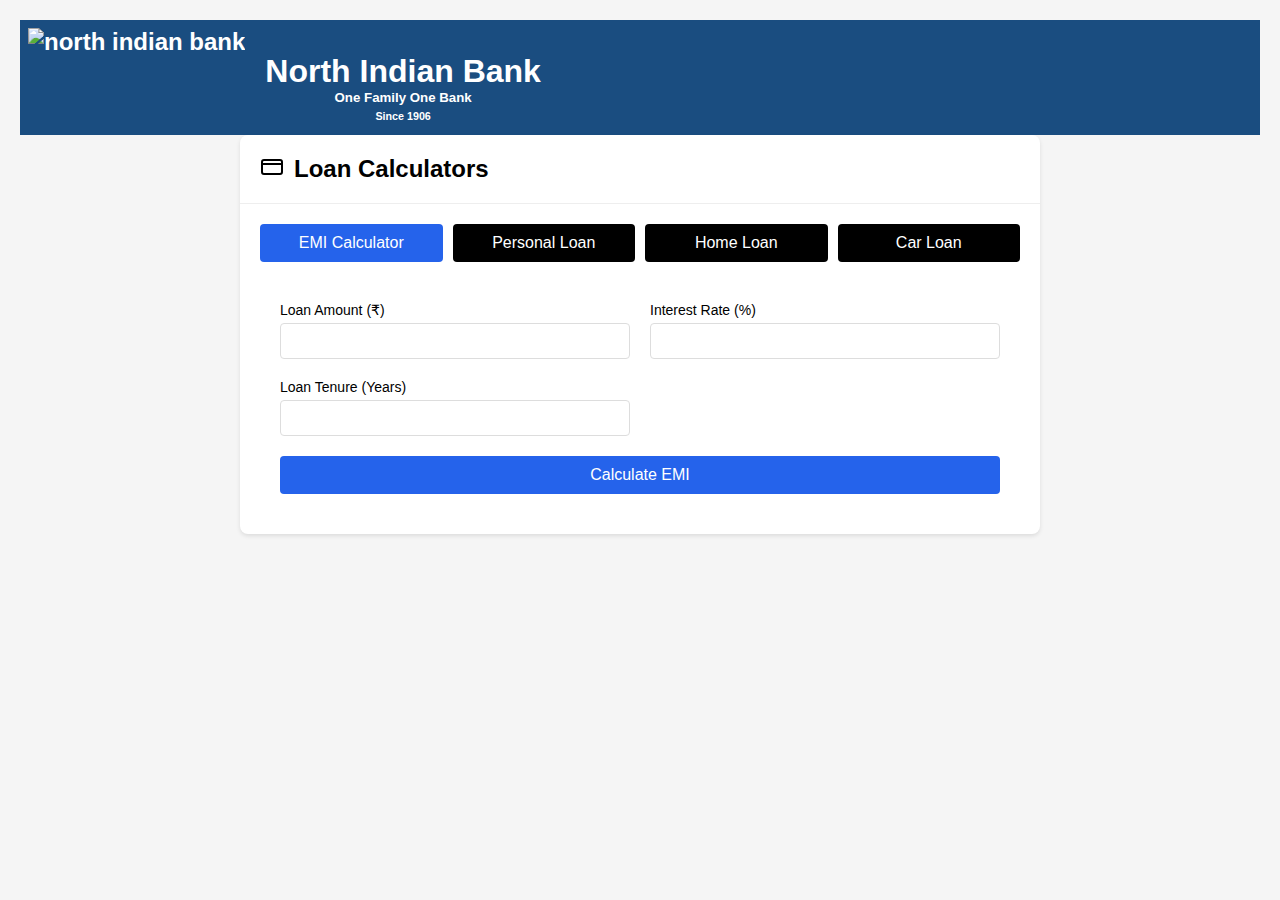
==== loancalc.html @ a4539fb1 "Add files via upload" ====
<!DOCTYPE html>
<html lang="en">
<head>
    <meta charset="UTF-8">
    <meta name="viewport" content="width=device-width, initial-scale=1.0">
    <link rel="stylesheet" href="loancalc.css">
</head>
<body>

    <div class="header">
        <div class="head">
        <div class="logo" onclick="showHome()"><img src="C:\Users\sanju\Desktop\bank website/assets/bank_logo.png" alt="north indian bank"></div>
        <div class="north-indian-bank">
            <h1>North Indian Bank</h1>
            <h5>One Family One Bank</h5>
            <h6 style="padding: 5px;">Since 1906</h6>
        </div>
        </div>
        
        <!-- <div class="auth-buttons">
            <button><a href="signin.html" style="text-decoration: none;">Sign In</a></button>
        </div>
        
        <div>
            <a href="loancalc.html" style="text-decoration: none; color: white;">loan calculator</a>
        </div> -->
    </div>

    <div class="card">
        <div class="card-header">
            <div class="card-title">
                <svg width="24" height="24" viewBox="0 0 24 24" fill="none" stroke="currentColor" stroke-width="2" stroke-linecap="round" stroke-linejoin="round">
                    <rect x="2" y="3" width="20" height="14" rx="2" ry="2"></rect>
                    <line x1="2" y1="7" x2="22" y2="7"></line>
                </svg>
                Loan Calculators
            </div>
        </div>
        <div class="tabs">
            <div class="tab-list">
                <button class="tab-button active" data-tab="emi">EMI Calculator</button>
                <button class="tab-button" data-tab="personal">Personal Loan</button>
                <button class="tab-button" data-tab="home">Home Loan</button>
                <button class="tab-button" data-tab="car">Car Loan</button>
            </div>

            <!-- EMI Calculator -->
            <div class="tab-content active" id="emi">
                <form id="emiForm">
                    <div class="form-grid">
                        <div class="form-group">
                            <label>Loan Amount (₹)</label>
                            <input type="number" name="amount" required>
                        </div>
                        <div class="form-group">
                            <label>Interest Rate (%)</label>
                            <input type="number" name="rate" required>
                        </div>
                        <div class="form-group">
                            <label>Loan Tenure (Years)</label>
                            <input type="number" name="tenure" required>
                        </div>
                    </div>
                    <button type="submit">Calculate EMI</button>
                </form>
                <div class="results" id="emiResults">
                    <h3>Results:</h3>
                    <p>Monthly EMI: ₹<span id="emiAmount"></span></p>
                    <p>Total Payment: ₹<span id="totalPayment"></span></p>
                    <p>Total Interest: ₹<span id="totalInterest"></span></p>
                </div>
            </div>

            <!-- Personal Loan Calculator -->
            <div class="tab-content" id="personal">
                <form id="personalForm">
                    <div class="form-grid">
                        <div class="form-group">
                            <label>Monthly Salary (₹)</label>
                            <input type="number" name="salary" required>
                        </div>
                        <div class="form-group">
                            <label>Existing EMI (₹)</label>
                            <input type="number" name="existingEmi">
                        </div>
                    </div>
                    <button type="submit">Check Eligibility</button>
                </form>
                <div class="results" id="personalResults">
                    <h3>Loan Eligibility:</h3>
                    <p>Maximum Eligible Amount: ₹<span id="maxEligible"></span></p>
                    <p>Monthly EMI Limit: ₹<span id="emiLimit"></span></p>
                </div>
            </div>

            <!-- Home Loan Calculator -->
            <div class="tab-content" id="home">
                <form id="homeForm">
                    <div class="form-grid">
                        <div class="form-group">
                            <label>Property Value (₹)</label>
                            <input type="number" name="propertyValue" required>
                        </div>
                        <div class="form-group">
                            <label>Down Payment (₹)</label>
                            <input type="number" name="downPayment" required>
                        </div>
                        <div class="form-group">
                            <label>Interest Rate (%)</label>
                            <input type="number" name="rate" required>
                        </div>
                        <div class="form-group">
                            <label>Loan Tenure (Years)</label>
                            <input type="number" name="tenure" required>
                        </div>
                    </div>
                    <button type="submit">Calculate Home Loan</button>
                </form>
                <div class="results" id="homeResults">
                    <h3>Results:</h3>
                    <p>Loan Amount: ₹<span id="homeLoanAmount"></span></p>
                    <p>Monthly EMI: ₹<span id="homeEmi"></span></p>
                    <p>Total Payment: ₹<span id="homeTotalPayment"></span></p>
                </div>
            </div>

            <!-- Car Loan Calculator -->
            <div class="tab-content" id="car">
                <form id="carForm">
                    <div class="form-grid">
                        <div class="form-group">
                            <label>Car Value (₹)</label>
                            <input type="number" name="carValue" required>
                        </div>
                        <div class="form-group">
                            <label>Down Payment (₹)</label>
                            <input type="number" name="downPayment" required>
                        </div>
                        <div class="form-group">
                            <label>Interest Rate (%)</label>
                            <input type="number" name="rate" required>
                        </div>
                        <div class="form-group">
                            <label>Loan Tenure (Years)</label>
                            <input type="number" name="tenure" required>
                        </div>
                    </div>
                    <button type="submit">Calculate Car Loan</button>
                </form>
                <div class="results" id="carResults">
                    <h3>Results:</h3>
                    <p>Loan Amount: ₹<span id="carLoanAmount"></span></p>
                    <p>Monthly EMI: ₹<span id="carEmi"></span></p>
                    <p>Total Payment: ₹<span id="carTotalPayment"></span></p>
                </div>
            </div>
        </div>
    </div>
    <script src="loancalc.js"></script>
</body>
</html>
---- loancalc.css ----
* {
    margin: 0;
    padding: 0;
    box-sizing: border-box;
    font-family: Arial, sans-serif;
}

.head {
    justify-content: left;
    display: flex;
}


.header {
    background-color: #1a4d80;
    color: white;
    padding: 0.5rem;
    display: flex;
    justify-content: space-between;
    align-items: center;
}

.logo {
    font-size: 24px;
    font-weight: bold;
    cursor: pointer;
}

.north-indian-bank {
    text-align: center;
    margin-top: 25px;
    margin-left: 20px;
}

body {
    font-family: system-ui, -apple-system, sans-serif;
    background-color: #f5f5f5;
    padding: 20px;
}

.card {
    max-width: 800px;
    margin: 0 auto;
    background: white;
    border-radius: 8px;
    box-shadow: 0 2px 4px rgba(0, 0, 0, 0.1);
}

.card-header {
    padding: 20px;
    border-bottom: 1px solid #eee;
}

.card-title {
    display: flex;
    align-items: center;
    gap: 10px;
    font-size: 1.5rem;
    font-weight: bold;
}

.tabs {
    padding: 20px;
}

.tab-list {
    display: grid;
    grid-template-columns: repeat(4, 1fr);
    gap: 10px;
    margin-bottom: 20px;
}

.tab-button {
    padding: 10px;
    border: none;
    background: black;
    cursor: pointer;
    border-radius: 4px;
    font-weight: 500;
}

.tab-button.active {
    background: #2563eb;
    color: white;
}

.tab-content {
    display: none;
    padding: 20px;
    background: white;
    border-radius: 4px;
}

.tab-content.active {
    display: block;
}

.form-grid {
    display: grid;
    grid-template-columns: repeat(2, 1fr);
    gap: 20px;
    margin-bottom: 20px;
}

.form-group {
    display: flex;
    flex-direction: column;
    gap: 5px;
}

.form-group label {
    font-size: 0.875rem;
    font-weight: 500;
}

.form-group input {
    padding: 8px;
    border: 1px solid #ddd;
    border-radius: 4px;
    font-size: 1rem;
}

button {
    width: 100%;
    padding: 10px;
    background: #2563eb;
    color: white;
    border: none;
    border-radius: 4px;
    cursor: pointer;
    font-size: 1rem;
}

button:hover {
    background: #1d4ed8;
}

.results {
    margin-top: 20px;
    padding: 15px;
    background: #f8f9fa;
    border-radius: 4px;
    display: none;
}

.results h3 {
    margin-bottom: 10px;
    font-weight: bold;
}

.results p {
    margin: 5px 0;
}
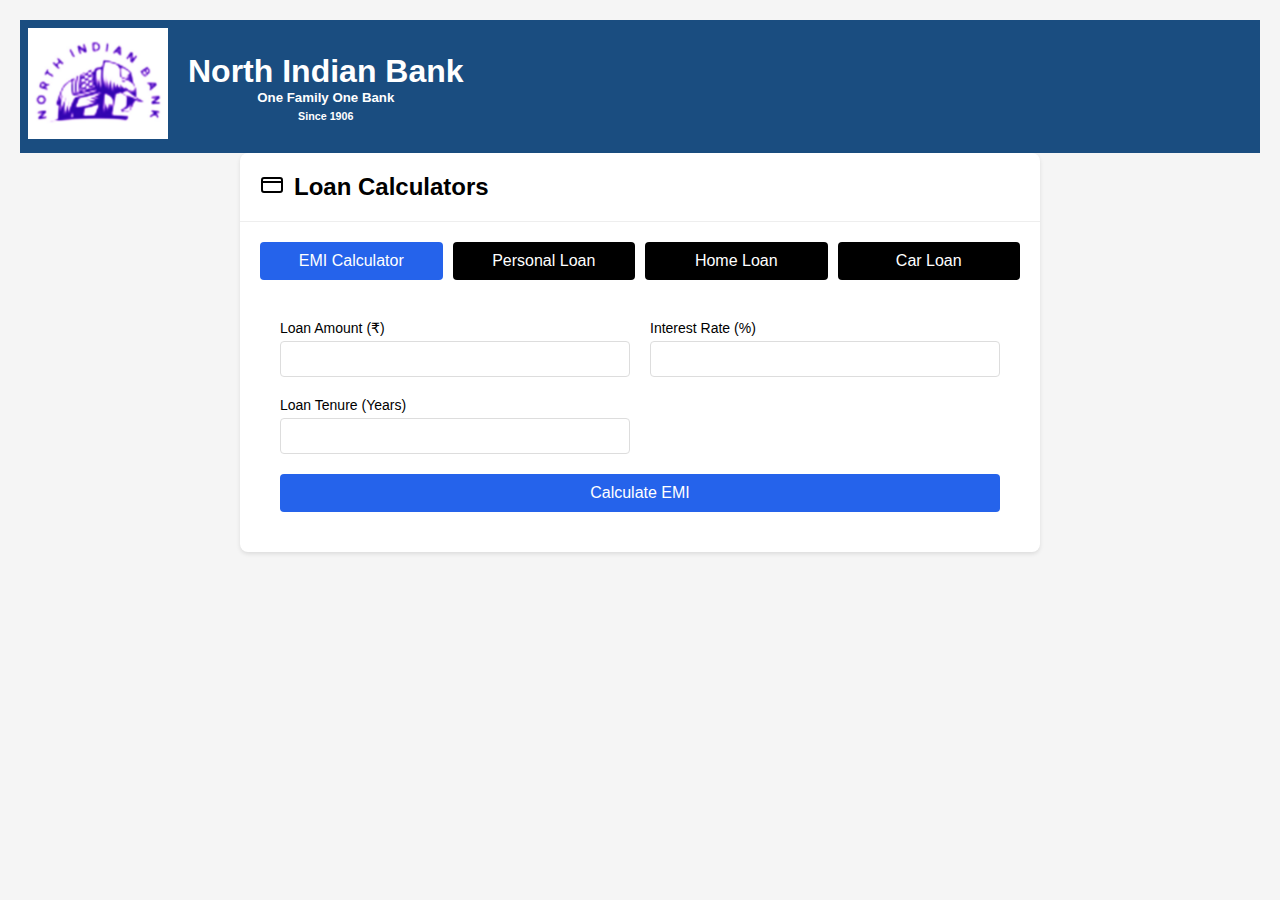
==== commit b293bbe2: "Update loancalc.html" ====
--- a/loancalc.html
+++ b/loancalc.html
@@ -9,7 +9,7 @@
 
     <div class="header">
         <div class="head">
-        <div class="logo" onclick="showHome()"><img src="C:\Users\sanju\Desktop\bank website/assets/bank_logo.png" alt="north indian bank"></div>
+        <div class="logo" onclick="showHome()"><img src="./assets/bank_logo.png" alt="north indian bank"></div>
         <div class="north-indian-bank">
             <h1>North Indian Bank</h1>
             <h5>One Family One Bank</h5>
@@ -158,4 +158,4 @@
     </div>
     <script src="loancalc.js"></script>
 </body>
-</html>+</html>
